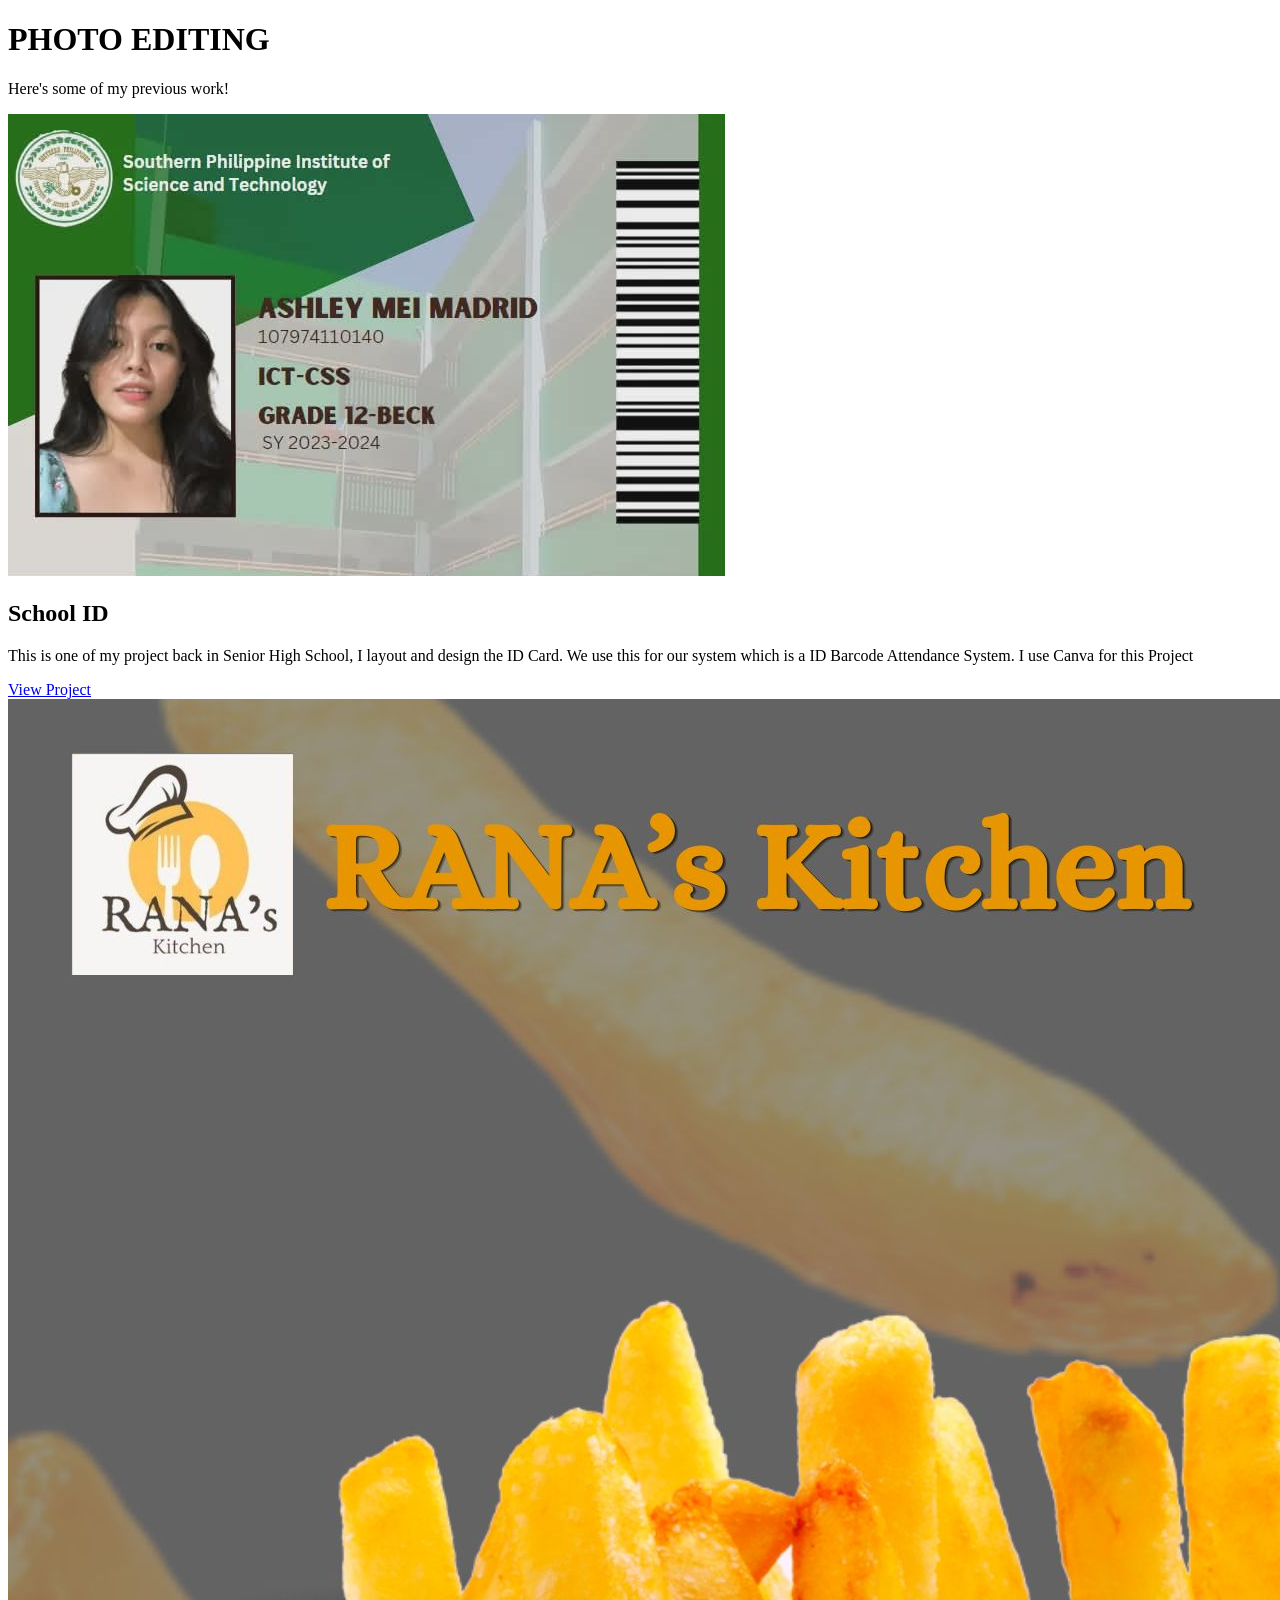
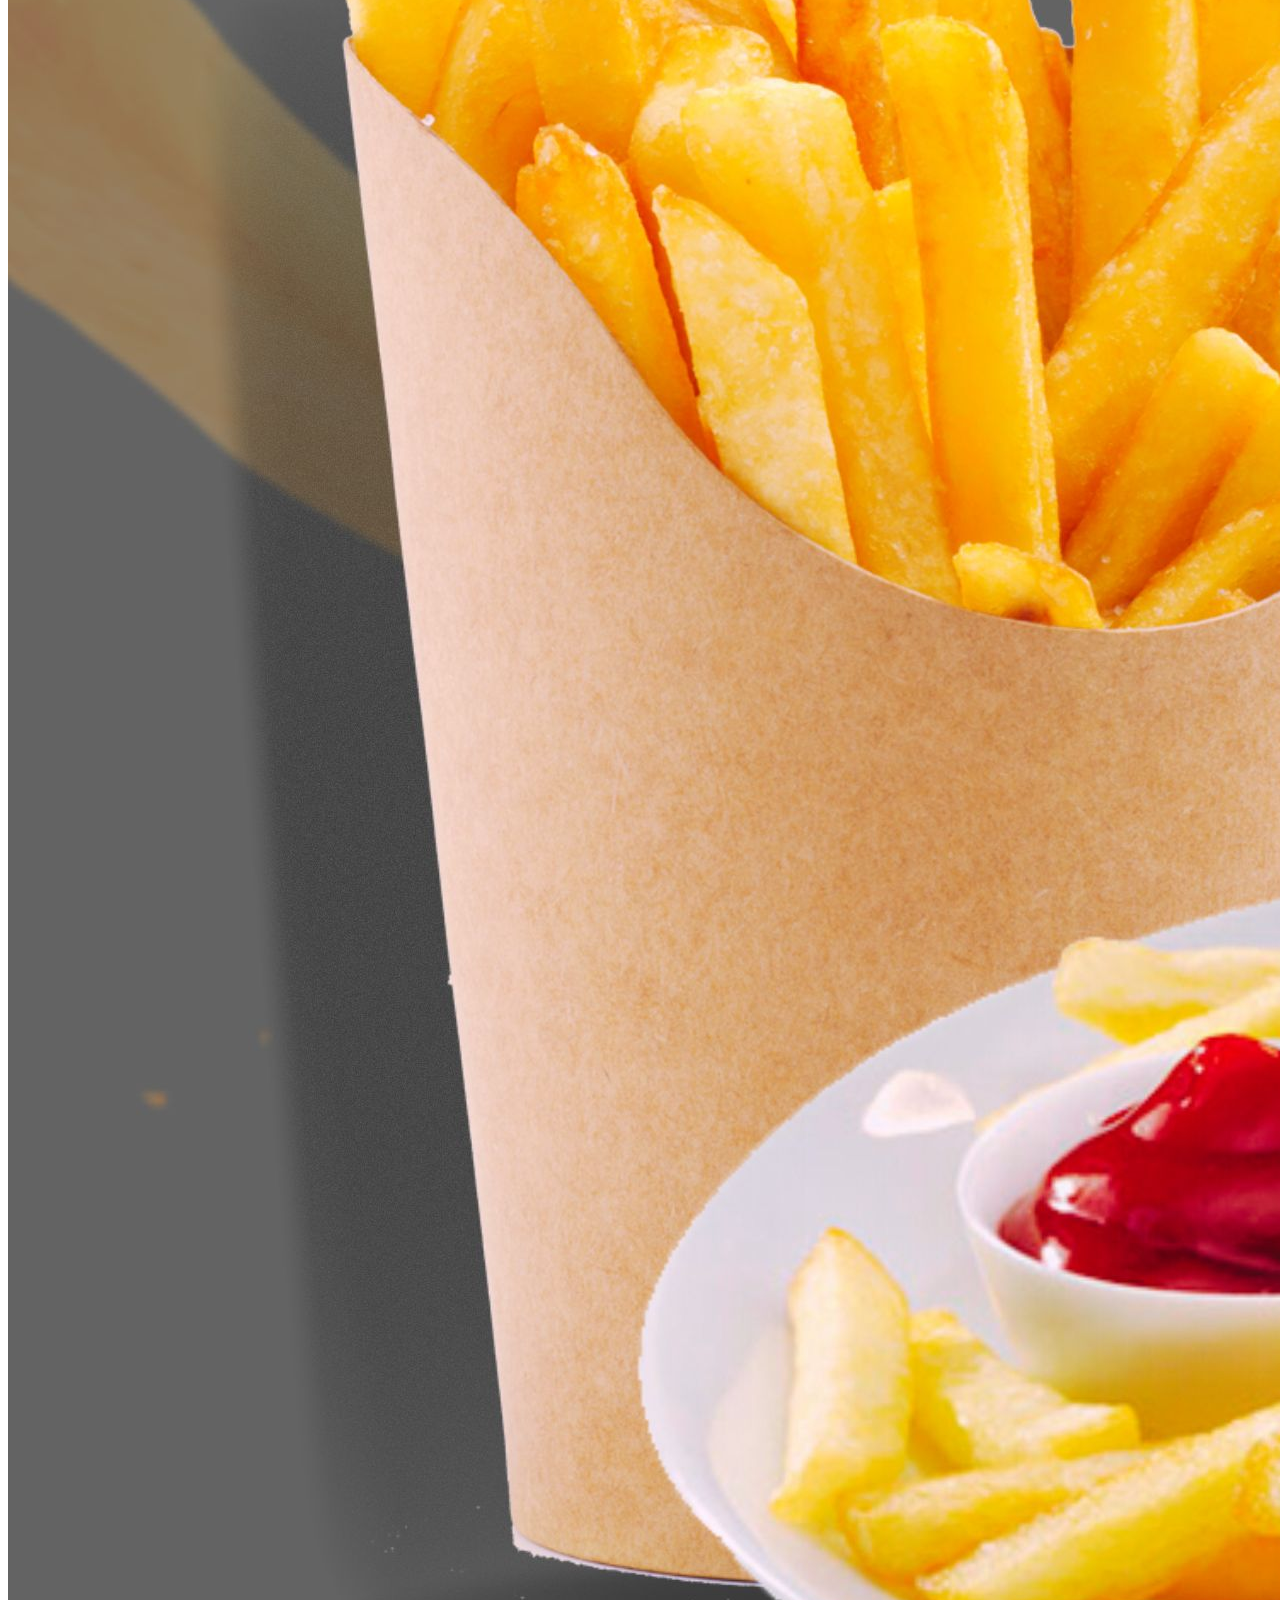
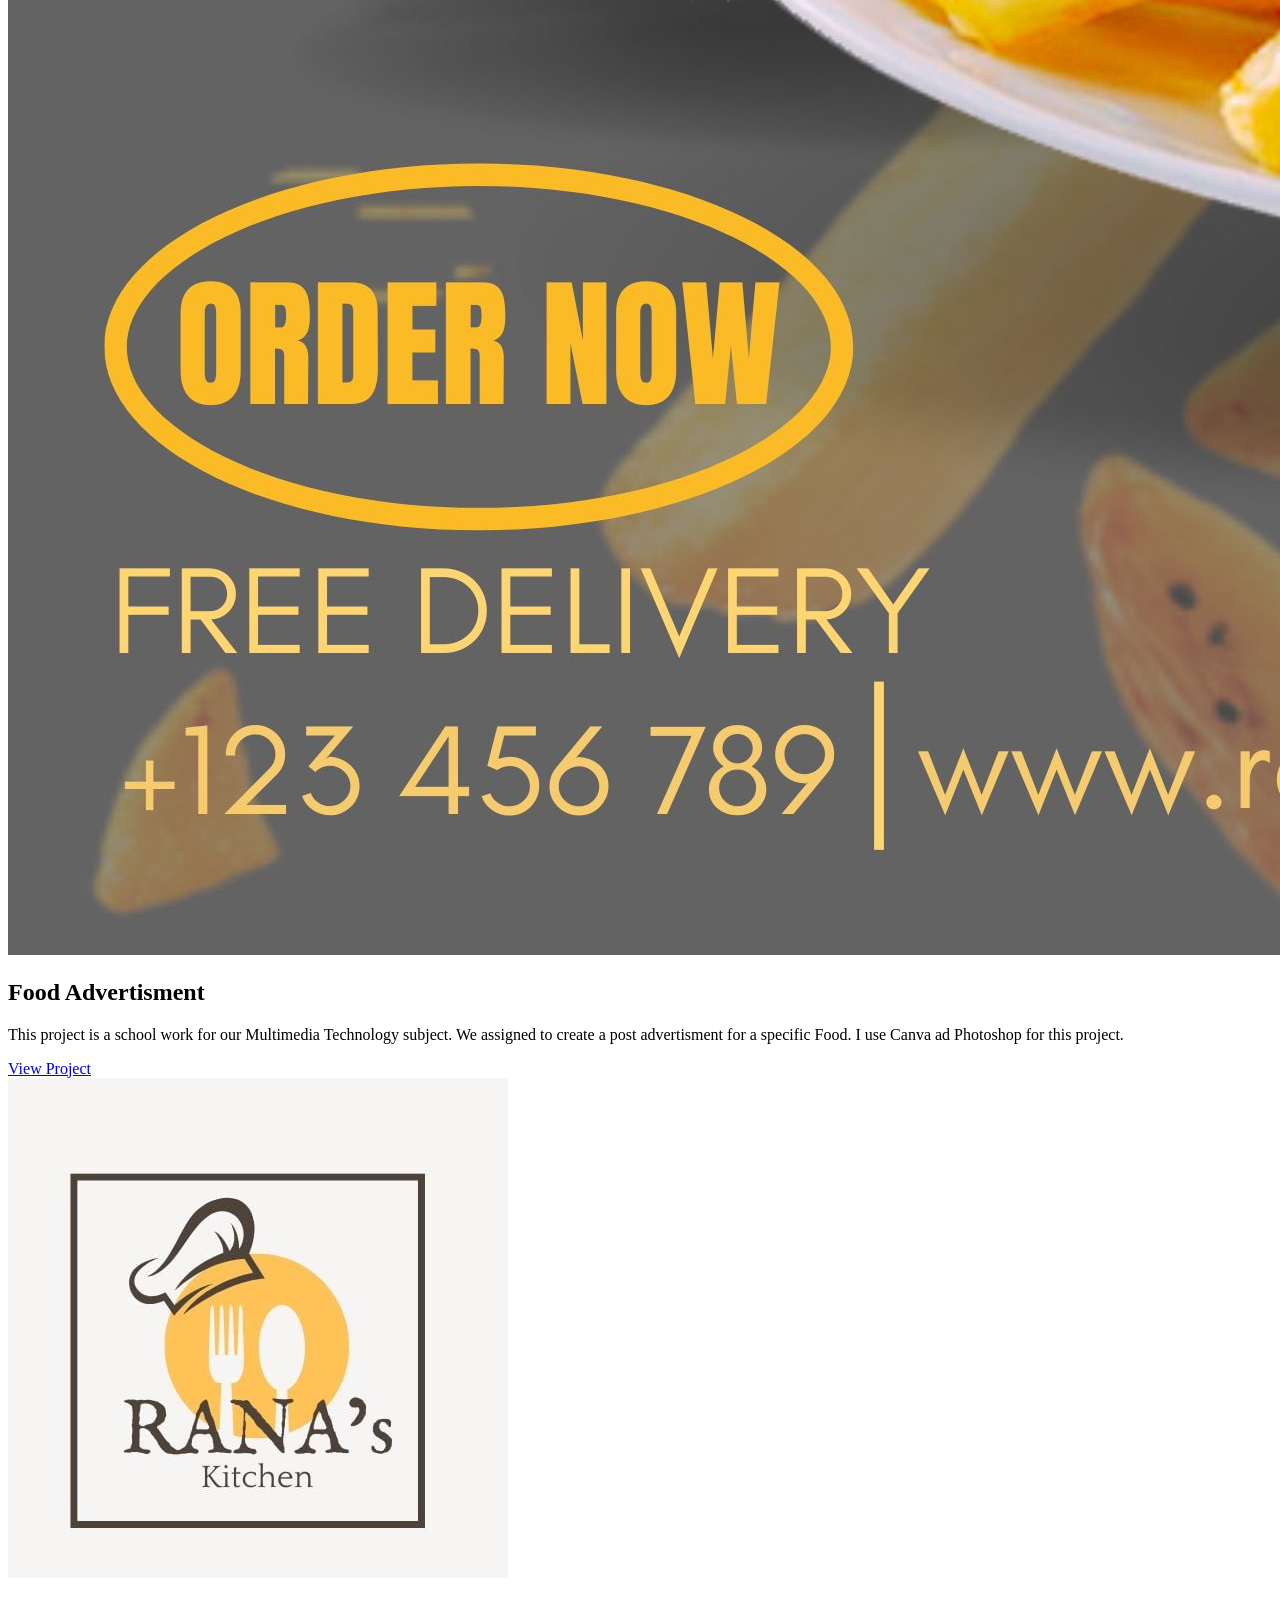
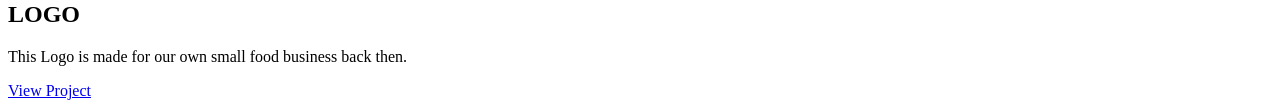
==== photos.html @ c5464baf "Photo Editing HTML" ====
<!DOCTYPE html>
<html lang="en">
<head>
    <meta charset="UTF-8">
    <meta name="viewport" content="width=device-width, initial-scale=1.0">

    <title>PHOTO EDITING</title>

    <link rel="stylesheet" href="photos.css">
</head>
<body>

    <div class="gallery-page">

        <h1>PHOTO EDITING</h1>
        <p class="subtitle">
           Here's some of my previous work!
        </p>

        <div class="gallery-container">

            <div class="gallery-item">

                <img src="id_photo.jpg" alt="Project 1">

                <div class="gallery-content">
                    <h2>School ID</h2>

                    <p>
                         This is one of my project back in Senior High School, I layout and design the ID Card.
                          We use this for our system which is a ID Barcode Attendance System. I use Canva for this Project
                    </p>

                    <a href="https://drive.google.com/drive/folders/1-fcZUcO0uUSTsA2h4oBGi2B_rYP3VdP5?usp=sharing"
                    target="_blank"
                    class="view-btn">
                        View Project
                    </a>
                </div>

            </div>

            
            <div class="gallery-item">

                <img src="RANA.jpg" alt="Project 2">

                <div class="gallery-content">
                    <h2>Food Advertisment</h2>

                    <p>
                        This project is a school work for our Multimedia Technology subject. 
                        We assigned to create a post advertisment for a specific Food. I use Canva ad Photoshop for this project.
                    </p>

                    <a href="https://drive.google.com/file/d/1mpTD8wodJY84L7u8qeULcwezjdDEkJYe/view?usp=sharing"
                    target="_blank"
                    class="view-btn">
                        View Project
                    </a>
                </div>

            </div>

          
            <div class="gallery-item">

                <img src="LOGO.jpg" alt="Project 3">

                <div class="gallery-content">
                    <h2>LOGO</h2>

                    <p>
                        This Logo is made for our own small food business back then.
                    </p>

                    <a href="https://drive.google.com/file/d/1K-jddGJFiXw6KslcLAT6E5PHJ-0EX0xv/view?usp=sharing"
                    target="_blank"
                    class="view-btn">
                        View Project
                    </a>
                </div>

            </div>

        </div>

    </div>

</body>
</html>
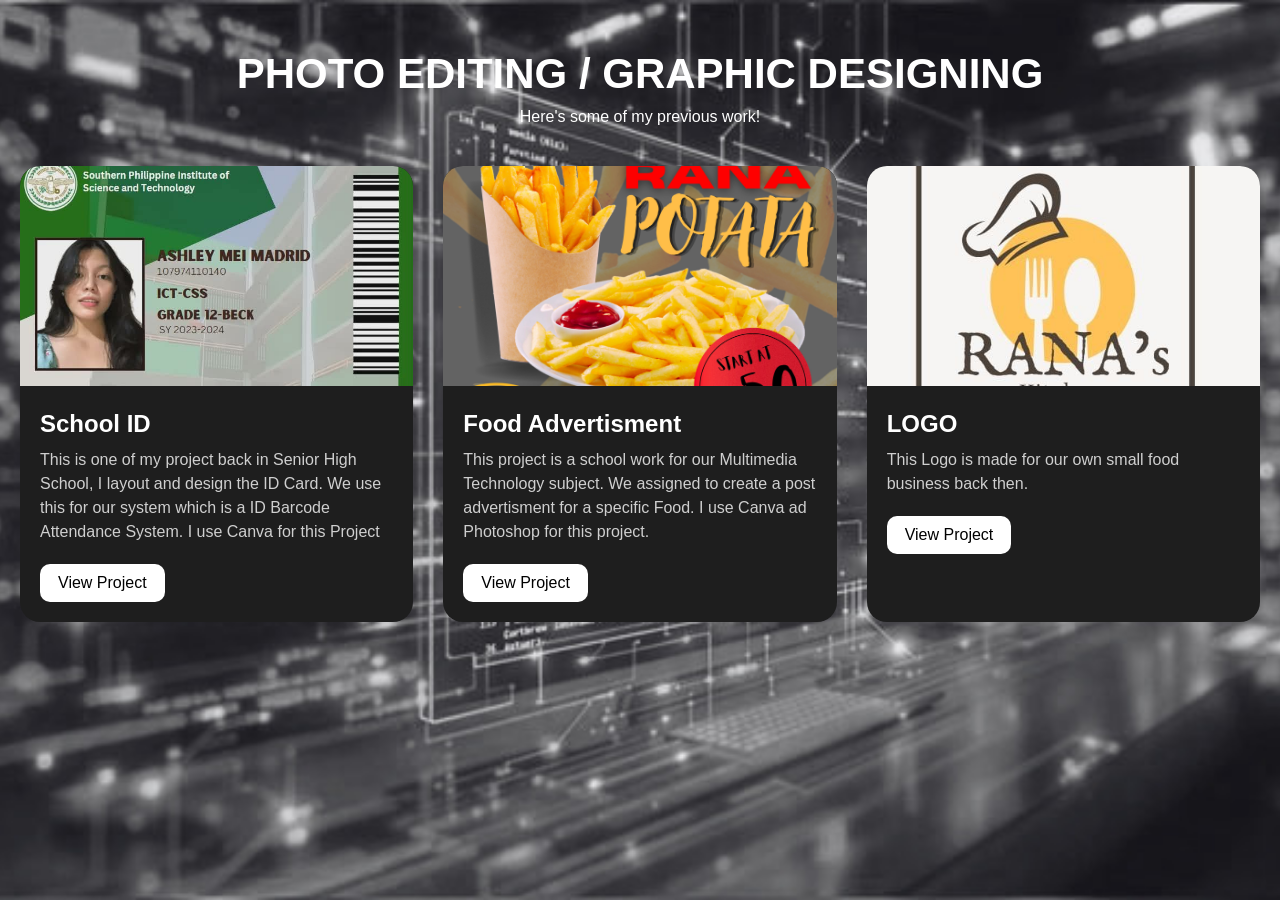
==== commit 9b32d58f: "Final Touches" ====
--- a/photos.html
+++ b/photos.html
@@ -12,7 +12,7 @@
 
     <div class="gallery-page">
 
-        <h1>PHOTO EDITING</h1>
+        <h1>PHOTO EDITING / GRAPHIC DESIGNING</h1>
         <p class="subtitle">
            Here's some of my previous work!
         </p>
--- a/photos.css
+++ b/photos.css
@@ -0,0 +1,84 @@
+*{
+    margin: 0;
+    padding: 0;
+    box-sizing: border-box;
+}
+
+body{
+    background: #111;
+    font-family: Arial, sans-serif;
+    color: white;
+    background-image: url("background.jpg");
+    background-size: cover;     
+    background-repeat: no-repeat;
+    background-position: center;
+}
+
+.gallery-page{
+    width: 100%;
+    min-height: 100vh;
+    padding: 50px 20px;
+}
+
+.gallery-page h1{
+    text-align: center;
+    font-size: 42px;
+    margin-bottom: 10px;
+}
+
+.subtitle{
+    text-align: center;
+    color: #ffffff;
+    margin-bottom: 40px;
+}
+
+.gallery-container{
+    display: grid;
+    grid-template-columns: repeat(auto-fit, minmax(300px, 1fr));
+    gap: 30px;
+}
+
+.gallery-item{
+    background: #1e1e1e;
+    border-radius: 20px;
+    overflow: hidden;
+    transition: 0.3s;
+}
+
+.gallery-item:hover{
+    transform: translateY(-8px);
+}
+
+.gallery-item img{
+    width: 100%;
+    height: 220px;
+    object-fit: cover;
+}
+
+.gallery-content{
+    padding: 20px;
+}
+
+.gallery-content h2{
+    margin-bottom: 10px;
+}
+
+.gallery-content p{
+    color: #cfcfcf;
+    line-height: 1.5;
+    margin-bottom: 20px;
+}
+
+.view-btn{
+    display: inline-block;
+    padding: 10px 18px;
+    background: white;
+    color: black;
+    text-decoration: none;
+    border-radius: 10px;
+    transition: 0.3s;
+}
+
+.view-btn:hover{
+    background: #d9d9d9;
+}
